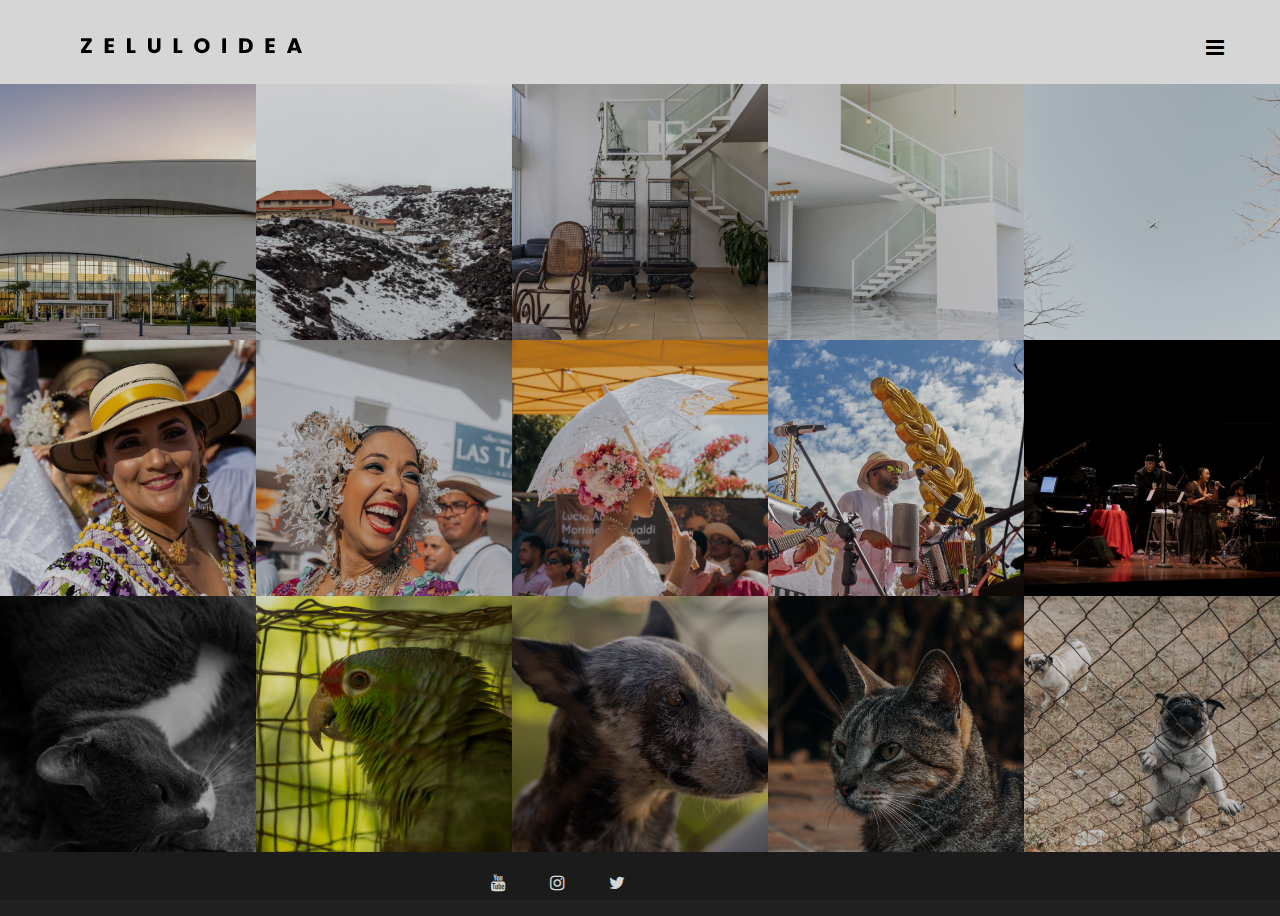
==== index.html @ 571b4eb3 "Add files via upload" ====
<!DOCTYPE html>
<html lang="zxx">
<head>
	<title>Zeluloidea</title>
	<meta charset="UTF-8">
	<meta name="description" content="Photographer html template">
	<meta name="keywords" content="photographer, html">
	<meta name="viewport" content="width=device-width, initial-scale=1.0">
	
	<link href="img/favicon.ico" rel="shortcut icon"/>
	<link href="https://fonts.googleapis.com/css?family=Poppins:300,300i,400,400i,500,500i,600,600i,700,700i&display=swap" rel="stylesheet">
	<link rel="stylesheet" href="css/bootstrap.min.css"/>
	<link rel="stylesheet" href="css/font-awesome.min.css"/>
	<link rel="stylesheet" href="css/magnific-popup.css"/>
	<link rel="stylesheet" href="css/slicknav.min.css"/>
	<link rel="stylesheet" href="css/owl.carousel.min.css"/>

	<link rel="stylesheet" href="css/style.css"/>
</head>
<body>
	<div id="preloder">
		<div class="loader"></div>
	</div>
	<header class="header-section">
		<a href="index.html" class="site-logo"><img src="img/logo.png" alt="logo"></a>
		<div class="header-controls">
			<button class="nav-switch-btn"><i class="fa fa-bars"></i></button>
		</div>
		<ul class="main-menu">
			<li><a href="index.html">INICIO</a></li>
			<li><a href="about.html">SOBRE MI</a></li>
			<li>
				<a href="#">PORTAFOLIO</a>
				<ul class="sub-menu">
					<li><a href="portfolio.html">Portfolio 1</a></li>
				</ul>
		</ul>
	</header>
	<div class="clearfix"></div>
	<div class="hero-section">
		<div class="hero-slider owl-carousel">
			<div class="hero-item portfolio-item set-bg" data-setbg="img/portfolio/1.jpg">
				<a href="portfolio.html" class="hero-link">
					<h2>Panama Convention Center</h2>
				</a>
			</div>
			<div class="hero-item portfolio-item set-bg" data-setbg="img/portfolio/2.jpg">
				<a href="portfolio.html" class="hero-link">
					<h2>Cotopaxi</h2>
				</a>
			</div>
			<div class="hero-item portfolio-item set-bg" data-setbg="img/portfolio/3.jpg">
				<a href="portfolio.html" class="hero-link">
					<h2>PH Blue Park</h2>
				</a>
			</div>
			<div class="hero-item portfolio-item set-bg" data-setbg="img/portfolio/4.jpg">
				<a href="portfolio.html" class="hero-link">
					<h2>PH Blue Park</h2>
				</a>
			</div>
			<div class="hero-item portfolio-item set-bg" data-setbg="img/portfolio/5.jpg">
				<a href="portfolio.html" class="hero-link">
					<h2>Plane</h2>
				</a>
			</div>
			<div class="hero-item portfolio-item set-bg" data-setbg="img/portfolio/6.jpg">
				<a href="portfolio.html" class="hero-link">
					<h2>Albrook</h2>
				</a>
			</div>
			<div class="hero-item portfolio-item set-bg" data-setbg="img/portfolio/7.jpg">
				<a href="portfolio.html" class="hero-link">
					<h2>Bahá'í Temple</h2>
				</a>
			</div>
		</div>
		<div class="hero-slider owl-carousel">
			<div class="hero-item portfolio-item set-bg" data-setbg="img/portfolio/8.jpg">
				<a href="portfolio.html" class="hero-link">
					<h2>Desfile de las Mil Polleras</h2>
				</a>
			</div>
			<div class="hero-item portfolio-item set-bg" data-setbg="img/portfolio/9.jpg">
				<a href="portfolio.html" class="hero-link">
					<h2>Desfile de las Mil Polleras</h2>
				</a>
			</div>
			<div class="hero-item portfolio-item set-bg" data-setbg="img/portfolio/10.jpg">
				<a href="portfolio.html" class="hero-link">
					<h2>Desfile de las Mil Polleras</h2>
				</a></div>
			<div class="hero-item portfolio-item set-bg" data-setbg="img/portfolio/11.jpg">
				<a href="portfolio.html" class="hero-link">
					<h2>Desfile de las Mil Polleras</h2>
				</a>
			</div>
			<div class="hero-item portfolio-item set-bg" data-setbg="img/portfolio/12.jpg">
				<a href="portfolio.html" class="hero-link">
					<h2>Panama Jazz Festival</h2>
				</a>
			</div>
			<div class="hero-item portfolio-item set-bg" data-setbg="img/portfolio/13.jpg">
				<a href="portfolio.html" class="hero-link">
					<h2>Panama Jazz Festival</h2>
				</a>
			</div>
			<div class="hero-item portfolio-item set-bg" data-setbg="img/portfolio/14.jpg">
				<a href="portfolio.html" class="hero-link">
					<h2>Desfile de las Mil Polleras</h2>
				</a>
			</div>
		</div>
		<div class="hero-slider owl-carousel">
			<div class="hero-item portfolio-item set-bg" data-setbg="img/portfolio/15.jpg">
				<a href="portfolio.html" class="hero-link">
					<h2>Cat</h2>
				</a>
			</div>
			<div class="hero-item portfolio-item set-bg" data-setbg="img/portfolio/16.jpg">
				<a href="portfolio.html" class="hero-link">
					<h2>Parrot</h2>
				</a>
			</div>
			<div class="hero-item portfolio-item set-bg" data-setbg="img/portfolio/17.jpg">
				<a href="portfolio.html" class="hero-link">
					<h2>Dog</h2>
				</a>
			</div>
			<div class="hero-item portfolio-item set-bg" data-setbg="img/portfolio/18.jpg">
				<a href="portfolio.html" class="hero-link">
					<h2>Cat</h2>
				</a>
			</div>
			<div class="hero-item portfolio-item set-bg" data-setbg="img/portfolio/19.jpg">
				<a href="portfolio.html" class="hero-link">
					<h2>Dogs</h2>
				</a>
			</div>
			<div class="hero-item portfolio-item set-bg" data-setbg="img/portfolio/20.jpg">
				<a href="portfolio.html" class="hero-link">
					<h2>MERCA Panamá</h2>
				</a>
			</div>
			<div class="hero-item portfolio-item set-bg" data-setbg="img/portfolio/21.jpg">
				<a href="portfolio.html" class="hero-link">
					<h2>Korea Friendship Monument</h2>
				</a>
			</div>
	</div>

	<footer class="footer-section">
		<div class="container-fluid">
			<div class="row">
				<div class="col-md-6 order-1 order-md-2">
					<div class="footer-social-links">
						<a href="https://www.youtube.com/@zeluloidea"><i class="fa fa-youtube"></i></a>
						<a href="https://www.instagram.com/zeluloidea/"><i class="fa fa-instagram"></i></a>
						<a href="https://twitter.com/zeluloidea"><i class="fa fa-twitter"></i></a>
					</div>
				</div>
				</div>
			</div>
		</div>
	</footer>
	<div class="search-model">
		<div class="h-100 d-flex align-items-center justify-content-center">
			<div class="search-close-switch">+</div>
			<form class="search-model-form">
				<input type="text" id="search-input" placeholder="Search here.....">
			</form>
		</div>
	</div>
	<script src="js/jquery-3.2.1.min.js"></script>
	<script src="js/bootstrap.min.js"></script>
	<script src="js/jquery.slicknav.min.js"></script>
	<script src="js/owl.carousel.min.js"></script>
	<script src="js/jquery.magnific-popup.min.js"></script>
	<script src="js/circle-progress.min.js"></script>
	<script src="js/mixitup.min.js"></script>
	<script src="js/instafeed.min.js"></script>
	<script src="js/masonry.pkgd.min.js"></script>
	<script src="js/main.js"></script>

	</body>
</html>
---- css/style.css ----
html,
body {
	height: 100%;
	font-family: "Poppins", sans-serif;
	-webkit-font-smoothing: antialiased;
	font-smoothing: antialiased;
}

h1,
h2,
h3,
h4,
h5,
h6 {
	margin: 0;
	color: #212121;
	font-weight: 500;
}

h1 {
	font-size: 70px;
}

h2 {
	font-size: 36px;
}

h3 {
	font-size: 30px;
}

h4 {
	font-size: 24px;
}

h5 {
	font-size: 18px;
}

h6 {
	font-size: 16px;
}

p {
	font-size: 16px;
	color: #7d7d7d;
	line-height: 1.8;
}

img {
	max-width: 100%;
}

input:focus,
select:focus,
button:focus,
textarea:focus {
	outline: none;
}

a:hover,
a:focus {
	text-decoration: none;
	outline: none;
}

ul,
ol {
	padding: 0;
	margin: 0;
}



.section-title {
	text-align: center;
}

.section-title h2 {
	font-size: 36px;
}

.set-bg {
	background-repeat: no-repeat;
	background-size: cover;
	background-position: top center;
}

.spad {
	padding-top: 105px;
	padding-bottom: 105px;
}

.text-white h1,
.text-white h2,
.text-white h3,
.text-white h4,
.text-white h5,
.text-white h6,
.text-white p,
.text-white span,
.text-white li,
.text-white a {
	color: #fff;
}


.elements-section {
	padding-top: 120px;
}

.element {
	margin-bottom: 100px;
}

.element:last-child {
	margin-bottom: 0;
}

.el-title {
	margin-bottom: 62px;
}

.site-btn {
	display: inline-block;
	border: none;
	font-size: 14px;
	font-weight: 500;
	min-width: 218px;
	padding: 24px 47px;
	border-radius: 0;
	text-transform: uppercase;
	color: #fff;
	line-height: 1.2;
	cursor: pointer;
	text-align: center;
	background: #212121;
}

.site-btn:hover {
	color: #fff;
}

.site-btn.sb-line {
	color: #212121;
	background: transparent;
	padding: 22px 47px;
	border: 2px solid #212121;
}

.site-btn.sb-light-bg {
	background: #f3f3f3;
}


#preloder {
	position: fixed;
	width: 100%;
	height: 100%;
	top: 0;
	left: 0;
	z-index: 999999;
	background: #000;
}

.loader {
	width: 40px;
	height: 40px;
	position: absolute;
	top: 50%;
	left: 50%;
	margin-top: -13px;
	margin-left: -13px;
	border-radius: 60px;
	animation: loader 0.8s linear infinite;
	-webkit-animation: loader 0.8s linear infinite;
}

@keyframes loader {
	0% {
		-webkit-transform: rotate(0deg);
		transform: rotate(0deg);
		border: 4px solid #f44336;
		border-left-color: transparent;
	}
	50% {
		-webkit-transform: rotate(180deg);
		transform: rotate(180deg);
		border: 4px solid #673ab7;
		border-left-color: transparent;
	}
	100% {
		-webkit-transform: rotate(360deg);
		transform: rotate(360deg);
		border: 4px solid #f44336;
		border-left-color: transparent;
	}
}

@-webkit-keyframes loader {
	0% {
		-webkit-transform: rotate(0deg);
		border: 4px solid #f44336;
		border-left-color: transparent;
	}
	50% {
		-webkit-transform: rotate(180deg);
		border: 4px solid #673ab7;
		border-left-color: transparent;
	}
	100% {
		-webkit-transform: rotate(360deg);
		border: 4px solid #f44336;
		border-left-color: transparent;
	}
}


.accordion-area .panel {
	margin-bottom: 18px;
}

.accordion-area .panel-header {
	display: block;
	font-weight: 500;
	position: relative;
	border: 2px solid #212121;
	-webkit-transition: all 0.4s ease-out 0s;
	transition: all 0.4s ease-out 0s;
}

.accordion-area .panel-header.active .panel-link {
	color: #fff;
	background-color: #323232;
}

.accordion-area .panel-header.active .panel-link.collapsed {
	color: #323232;
	background-color: transparent;
}

.accordion-area .panel-link:after {
	content: "+";
	position: absolute;
	font-size: 18px;
	font-weight: 500;
	right: 25px;
	top: 50%;
	color: #000;
	line-height: 16px;
	margin-top: -8px;
	margin-left: -4px;
}

.accordion-area .panel-header.active .panel-link:after {
	content: "-";
	margin-top: -10px;
	color: #fff;
}

.accordion-area .panel-header.active .panel-link.collapsed:after {
	content: "+";
	color: #323232;
}

.accordion-area .panel-link {
	text-align: left;
	background-color: transparent;
	border: none;
	position: relative;
	width: 100%;
	padding: 23px 40px;
	padding-left: 30px;
	font-size: 14px;
	text-transform: uppercase;
	color: #212121;
	font-weight: 500;
	line-height: 1.3;
	cursor: pointer;
}

.accordion-area .panel-body p {
	margin-bottom: 0;
	padding-top: 20px;
}

.accordion-area .panel-body {
	padding: 0 5px;
}


.tab-element .nav-tabs {
	border-bottom: none;
	margin-bottom: 25px;
}

.tab-element .nav-item {
	margin-right: 10px;
	margin-bottom: 10px;
}

.tab-element .nav-tabs .nav-link {
	border: 2px solid #212121;
	text-align: left;
	background-color: transparent;
	border-radius: 0;
	position: relative;
	width: 100%;
	padding: 23px 38px;
	font-size: 14px;
	text-transform: uppercase;
	color: #323232;
	font-weight: 500;
	line-height: 1.3;
	cursor: pointer;
}

.tab-element .nav-tabs .nav-item:last-child {
	margin-right: 0;
}

.tab-element .nav-tabs .nav-link.active {
	background: #212121;
	color: #fff;
}

.tab-element .tab-pane p {
	margin-bottom: 0;
	line-height: 1.9;
}

.circle-progress {
	text-align: center;
	display: block;
	position: relative;
	margin-bottom: 30px;
}

.circle-progress canvas {
	-webkit-transform: rotate(90deg);
	transform: rotate(90deg);
}

.circle-progress .progress-info {
	position: absolute;
	width: 100%;
	top: 50%;
	margin-top: -30px;
}

.circle-progress .progress-info h2 {
	font-size: 36px;
	font-weight: 400;
}

.circle-progress .progress-info p {
	margin-bottom: 0;
	line-height: normal;
}

.milestone {
	margin-bottom: 30px;
}

.milestone h2 {
	font-size: 60px;
	font-weight: 400;
	line-height: 1;
}

.milestone p {
	margin-bottom: 0;
}

.search-model {
	display: none;
	position: fixed;
	width: 100%;
	height: 100%;
	left: 0;
	top: 0;
	background: #000;
	z-index: 99999;
}

.search-model-form {
	padding: 0 15px;
}

.search-model-form input {
	width: 500px;
	font-size: 40px;
	border: none;
	border-bottom: 2px solid #333;
	background: none;
	color: #999;
}

.search-close-switch {
	position: absolute;
	width: 50px;
	height: 50px;
	background: #333;
	color: #fff;
	text-align: center;
	border-radius: 50%;
	padding-top: 6px;
	font-size: 26px;
	top: 30px;
	cursor: pointer;
	-webkit-transform: rotate(45deg);
	transform: rotate(45deg);
	font-weight: 300;
}

/* Image Popup */

.img-popup-warp .mfp-content,
.img-popup-warp.mfp-ready.mfp-removing .mfp-content {
	opacity: 0;
	-webkit-transform: scale(0.8);
	transform: scale(0.8);
	-webkit-transition: all 0.4s;
	transition: all 0.4s;
}

.img-popup-warp.mfp-ready .mfp-content {
	opacity: 1;
	-webkit-transform: scale(1);
	transform: scale(1);
}


.header-section {
	padding-top: 15px;
	padding-bottom: 27px;
	position: relative;
	z-index: 99;
}

.header-section.hs-bd {
	clear: both;
	border-bottom: 1px solid #e8e8e8;
}

.site-logo {
	display: inline-block;
	padding-top: 18px;
	padding-left: 80px;
}

.header-controls {
	float: right;
	padding: 16px 25px 0 50px;
}

.header-controls button {
	background: transparent;
	border: none;
	font-size: 19px;
}

.header-controls button.nav-switch-btn {
	font-size: 21px;
	margin-right: 25px;
}

.slicknav_menu {
	display: none;
}

.main-menu {
	list-style: none;
	float: right;
	display: none;
}

.main-menu li {
	display: inline-block;
	position: relative;
}

.main-menu li.search-mobile {
	display: none;
}

.main-menu li a {
	display: block;
	font-size: 13px;
	color: #121212;
	font-weight: 600;
	text-transform: uppercase;
	padding: 25px 0;
	margin-right: 45px;
}

.main-menu li .sub-menu {
	position: absolute;
	top: 100%;
	left: 0;
	width: 220px;
	background: #fff;
	visibility: hidden;
	opacity: 0;
	margin-top: 50px;
	padding: 10px 0 5px;
	-webkit-box-shadow: 0 15px 50px 1px rgba(0, 0, 0, 0.13);
	box-shadow: 0 15px 50px 1px rgba(0, 0, 0, 0.13);
	-webkit-transition: all 0.4s;
	transition: all 0.4s;
}

.main-menu li .sub-menu li {
	display: block;
}

.main-menu li .sub-menu li a {
	padding: 10px 15px;
	text-transform: none;
}

.main-menu li:hover .sub-menu {
	visibility: visible;
	opacity: 1;
	margin-top: 0;
}

.search-mobile button {
	background: transparent;
	border: none;
	color: #fff;
	padding: 15px;
}


.hero-section {
	clear: both;
	position: relative;
}

.hero-item {
	height: 278px;
	position: relative;
}

.hero-item:hover .hero-link {
	opacity: 1;
}

.hero-item:hover .hero-link h2 {
	top: 0;
}

.hero-link {
	position: absolute;
	width: 100%;
	height: 100%;
	top: 0;
	left: 0;
	background: #060606;
	display: -webkit-box;
	display: -ms-flexbox;
	display: flex;
	-webkit-box-align: center;
	-ms-flex-align: center;
	align-items: center;
	-webkit-box-pack: center;
	-ms-flex-pack: center;
	justify-content: center;
	padding: 0 30px;
	overflow: hidden;
	opacity: 0;
	-webkit-transition: all 0.3s;
	transition: all 0.3s;
}

.hero-link h2 {
	color: #fff;
	line-height: 1.5;
	position: relative;
	top: 50px;
	-webkit-transition: all 0.5s;
	transition: all 0.5s;
}

.hero-social-links {
	position: absolute;
	width: 110px;
	bottom: 0;
	right: 0;
	z-index: 9;
	background: #fff;
	text-align: center;
	padding: 40px 0;
}

.hero-social-links a {
	display: block;
	padding: 16px 0;
	font-size: 16px;
	color: #121212;
}


.intro-section {
	padding: 120px 15px 90px;
}

.intro-warp {
	max-width: 1780px;
	width: 100%;
	margin: 0 auto;
}

.intro-text h2 {
	font-size: 48px;
	margin-bottom: 25px;
}

.intro-text p {
	margin-bottom: 45px;
}

.sp-link {
	display: inline-block;
	font-weight: 500;
	font-size: 16px;
	color: #212121;
	border-bottom: 3px solid #212121;
	padding-right: 15px;
}

.sp-link:hover {
	color: #212121;
}

.skill-warp {
	padding-left: 83px;
	padding-top: 80px;
}

.single-progress-item {
	margin-bottom: 30px;
	position: relative;
}

.single-progress-item:last-child {
	margin-bottom: 0;
}

.single-progress-item p {
	padding-top: 28px;
}

.progress-bar-style {
	display: block;
	height: 6px;
	position: relative;
	width: 100%;
}

.progress-bar-style .bar-inner {
	position: absolute;
	height: 100%;
	left: 0;
	top: 0;
	background: #212121;
}

.progress-bar-style .bar-inner span {
	position: absolute;
	width: 54px;
	height: 40px;
	right: 0;
	top: 22px;
	padding-top: 8px;
	color: #fff;
	font-weight: 400;
	text-align: center;
	background: #212121;
}


.footer-section {
	background: #212121;
	padding: 19px 40px;
}

.copyright {
	color: #fff;
	font-size: 11px;
	font-weight: 500;
	padding: 4px 0;
}

.footer-social-links {
	text-align: right;
}

.footer-social-links a {
	display: inline-block;
	color: #fff;
	font-size: 17px;
	margin-left: 40px;
}

.about-bg {
	height: 100%;
}

.about-text {
	padding: 100px 57px;
}

.about-text h2 {
	font-size: 48px;
	margin-bottom: 30px;
}

.about-text h4 {
	margin-bottom: 20px;
}

.about-text p {
	margin-bottom: 45px;
}

.about-text .site-btn {
	margin-top: 20px;
}

.skill-section {
	padding-top: 60px;
	padding-bottom: 35px;
}

.services-section {
	padding: 117px 0;
}

.services-section .site-btn {
	min-width: 244px;
}

.services-section .services-item {
	padding-right: 20px;
	max-width: 440px;
}

.services-item {
	margin: 0 auto 70px;
}

.services-item img {
	margin-bottom: 30px;
}

.services-item h4 {
	margin-bottom: 20px;
}

.services-item p {
	margin-bottom: 0;
}

.instagram-section {
	border-top: 1px solid #e8e8e8;
	padding-top: 25px;
}

.instagram-section h6 {
	font-size: 14px;
	padding-left: 80px;
	padding-bottom: 25px;
}

.portfolio-section {
	padding-top: 120px;
}

.portfolio-filter {
	list-style: none;
	margin-bottom: 46px;
	padding: 0 15px;
}

.portfolio-filter li {
	display: inline-block;
	font-size: 14px;
	color: #212121;
	font-weight: 500;
	margin-right: 46px;
	text-transform: uppercase;
	cursor: pointer;
}

.portfolio-filter li:last-child {
	margin-right: 0;
}

.portfolio-item {
	min-height: 100%;
	display: block;
}

.portfolio-item.next-btn {
	background: #060606;
	display: -webkit-box;
	display: -ms-flexbox;
	display: flex;
	-webkit-box-pack: center;
	-ms-flex-pack: center;
	justify-content: center;
	-webkit-box-align: center;
	-ms-flex-align: center;
	align-items: center;
	cursor: pointer;
}

.portfolio-item.next-btn h2 {
	color: #fff;
	font-size: 41px;
}


.portfolio-2-section {
	padding-top: 120px;
	padding-bottom: 100px;
}

.portfolio-2-section .site-btn {
	margin-top: 80px;
}

.pf-2 {
	padding-left: 83px;
}

.portfolio-warp {
	padding: 0 19px;
}

.portfolio-box {
	margin-bottom: 35px;
	padding: 0 64px;
}

.portfolio-box h6 {
	padding-top: 30px;
}

.portfolio-box p {
	margin-bottom: 0;
}


.portfolio-3-section {
	padding-top: 120px;
	padding-bottom: 100px;
	overflow: hidden;
}

.portfolio-grid {
	max-width: 1756px;
	margin: 0 auto;
}

.portfolio-grid:after {
	content: "";
	display: block;
	clear: both;
}

.grid-sizer,
.grid-item {
	width: 25%;
}

.grid-item {
	float: left;
}

.grid-width-1 {
	width: 50%;
}

.grid-width-2 {
	width: 75%;
}

.grid-portfolio {
	padding: 0 15px;
	margin-bottom: 35px;
}

.grid-portfolio img {
	min-width: 100%;
}

.grid-portfolio h6 {
	padding-top: 30px;
}

.grid-portfolio p {
	margin-bottom: 0;
}

.load-more-warp {
	max-width: 1756px;
	padding-top: 70px;
	margin: 0 auto;
}


.blog-section {
	padding: 120px 0;
}

.blog-warp {
	max-width: 1386px;
	margin: 0 auto;
	padding-left: 15px;
	padding-right: 15px;
}

.blog-post {
	text-align: center;
	padding: 0 20px;
	margin-bottom: 120px;
}

.blog-post img {
	padding: 0 15px;
	margin-bottom: 50px;
}

.blog-post .blog-date {
	display: inline-block;
	font-size: 12px;
	line-height: 1.1;
	color: #fff;
	padding: 9px 17px;
	margin-bottom: 20px;
	background: #212121;
}

.blog-post h3 {
	margin-bottom: 10px;
}

.blog-post .blog-cata {
	margin-bottom: 30px;
}

.blog-post .blog-cata span {
	display: inline-block;
	font-size: 14px;
	color: #bcbcbc;
	font-weight: 500;
	padding-right: 13px;
	margin-right: 11px;
	position: relative;
}

.blog-post .blog-cata span:after {
	position: absolute;
	content: "|";
	right: 0;
	top: 0;
	font-size: 14px;
	color: #bcbcbc;
	font-weight: 500;
	margin-bottom: 10px;
}

.blog-post .blog-cata span:last-child {
	margin-right: 0;
	padding-right: 0;
}

.blog-post .blog-cata span:last-child:after {
	display: none;
}

.blog-post p {
	margin-bottom: 35px;
	padding: 0 11px;
}

.site-pagination {
	text-align: center;
}

.site-pagination a {
	display: inline-block;
	height: 42px;
	font-size: 14px;
	font-weight: 500;
	color: #888888;
	padding: 11px 5px;
}

.site-pagination a.current {
	color: #fff;
	background: #212121;
	padding: 11px 13px;
}

.map {
	height: 663px;
	position: relative;
}

.map iframe {
	position: absolute;
	width: 100%;
	height: 100%;
}

.contact-section {
	padding: 120px 0;
}

.contact-text h3 {
	margin-bottom: 30px;
}

.contact-text p {
	margin-bottom: 45px;
}

.contact-text ul {
	list-style: none;
}

.contact-text ul li {
	font-size: 14px;
	font-weight: 500;
	color: #212121;
	line-height: 1.9;
}

.contact-form {
	padding-top: 20px;
}

.contact-form input,
.contact-form textarea {
	width: 100%;
	font-size: 14px;
	font-weight: 500;
	color: #7d7d7d;
	border: none;
	border-bottom: 1px solid #b2b2b2;
	padding-bottom: 14px;
	margin-bottom: 20px;
	background: transparent;
}

.contact-form textarea {
	height: 165px;
	min-height: 165px;
	margin-bottom: 38px;
}

.text-msg::-webkit-input-placeholder {
	padding-top: 130px;
}

.text-msg::-moz-input-placeholder {
	padding-top: 130px;
}

.text-msg:-moz-input-placeholder {
	padding-top: 130px;
}

.text-msg:-ms-input-placeholder {
	padding-top: 130px;
}


@media (min-width: 1200px) {
	.container {
		max-width: 1176px;
	}
}

@media (max-width: 1270px) {
	.site-logo {
		padding-left: 30px;
	}
}

/* Medium screen : 992px. */

@media only screen and (min-width: 992px) and (max-width: 1199px) {
	.site-logo {
		padding-left: 15px;
	}
	.main-menu li a {
		margin-right: 15px;
	}
	.header-controls {
		padding: 16px 15px 0 20px;
	}
	.skill-warp {
		padding-left: 40px;
	}
	.portfolio-box {
		padding: 0 15px;
	}
	.pf-2 {
		padding-left: 35px;
	}
	.blog-post {
		padding: 0;
	}
	.blog-post img {
		padding: 0;
	}
}


@media only screen and (min-width: 768px) and (max-width: 991px) {
	.header-section {
		text-align: center;
		padding-bottom: 0;
	}
	.site-logo {
		padding-left: 15px;
	}
	.main-menu {
		float: none;
	}
	.main-menu li a {
		padding-top: 5px;
	}
	.main-menu li:last-child a {
		margin-right: 0;
	}
	.main-menu li .sub-menu {
		text-align: left;
	}
	.header-controls {
		float: none;
		padding: 20px 15px;
	}
	.skill-warp {
		padding-left: 0px;
	}
	.about-bg {
		height: 800px;
	}
	.portfolio-box {
		padding: 0 15px;
	}
	.pf-2 {
		padding-left: 35px;
	}
	.blog-post {
		padding: 0;
	}
	.blog-post img,
	.blog-post p {
		padding: 0;
	}
	.contact-text {
		margin-bottom: 50px;
	}
}



@media only screen and (max-width: 767px) {
	.header-section {
		text-align: center;
		padding-bottom: 0;
	}
	.site-logo {
		padding-left: 15px;
		margin-bottom: 20px;
	}
	.header-controls {
		display: none;
	}
	.main-menu {
		display: none !important;
	}
	.slicknav_menu {
		display: block;
		background: transparent;
	}
	.slicknav_btn {
		margin: 0 auto 20px;
		background: #081624;
		float: none;
		display: inline-block;
	}
	.slicknav_nav {
		background: #081624;
		text-align: left;
		padding: 8px 5px;
		margin-bottom: 15px;
	}
	.slicknav_nav a:hover,
	.slicknav_nav .slicknav_row:hover {
		background: #25394c;
		color: #fff;
	}
	.skill-warp {
		padding-left: 0px;
	}
	.about-bg {
		height: 600px;
	}
	.about-text {
		padding: 100px 20px;
	}
	.portfolio-box {
		padding: 0 15px;
	}
	.pf-2 {
		padding-left: 35px;
	}
	.grid-sizer,
	.grid-item {
		width: 50%;
	}
	.grid-width-1 {
		width: 50%;
	}
	.grid-width-2 {
		width: 100%;
	}
	.blog-post {
		padding: 0;
	}
	.blog-post img,
	.blog-post p {
		padding: 0;
	}
	.contact-text {
		margin-bottom: 50px;
	}
	.footer-social-links {
		text-align: center;
		padding-top: 20px;
	}
	.footer-social-links a:first-child {
		margin-left: 0;
	}
	.copyright {
		padding-top: 15px;
		text-align: center;
	}
	.search-model-form input {
		width: 100%;
	}
}



@media only screen and (max-width: 479px) {
	.about-bg {
		height: 400px;
	}
	.services-section .services-item {
		padding-right: 0px;
	}
	.portfolio-box {
		padding: 0;
	}
	.pf-2 {
		padding-left: 15px;
	}
	.portfolio-item.next-btn h2 {
		font-size: 24px;
	}
	.grid-sizer,
	.grid-item,
	.grid-width-2 {
		width: 100%;
	}
	.hero-social-links {
		position: relative;
		width: 100%;
		bottom: 0;
		right: 0;
		z-index: 9;
		background: #fff;
		text-align: center;
		padding: 30px 0;
		border-bottom: 1px solid #e8e8e8;
	}
	.hero-social-links a {
		display: inline-block;
		padding: 5px 10px;
	}
	.map {
		height: 400px;
	}
}
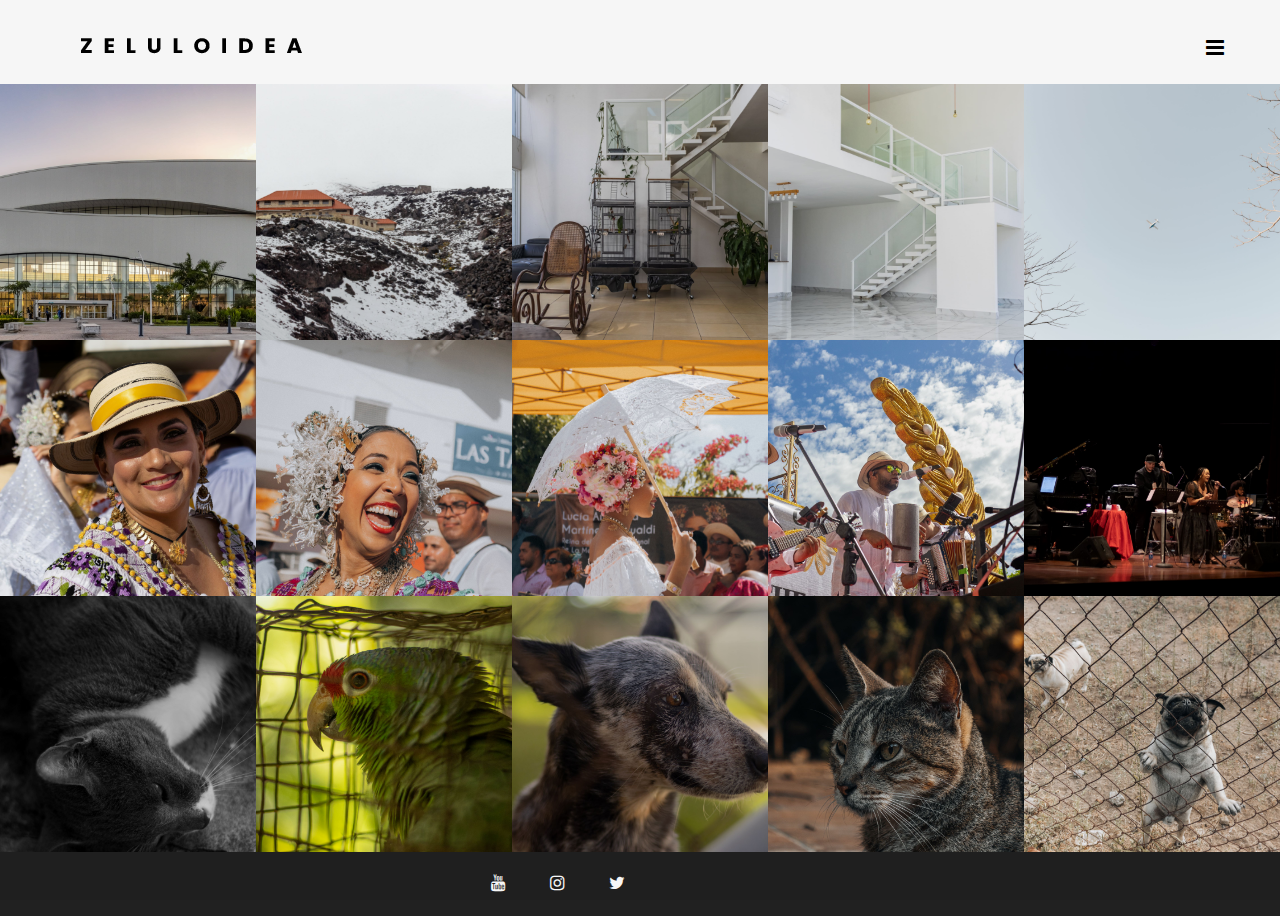
==== commit 6c382996: "Update index.html" ====
--- a/index.html
+++ b/index.html
@@ -3,7 +3,7 @@
 <head>
 	<title>Zeluloidea</title>
 	<meta charset="UTF-8">
-	<meta name="description" content="Photographer html template">
+	<meta name="description" content="Fotografía">
 	<meta name="keywords" content="photographer, html">
 	<meta name="viewport" content="width=device-width, initial-scale=1.0">
 	
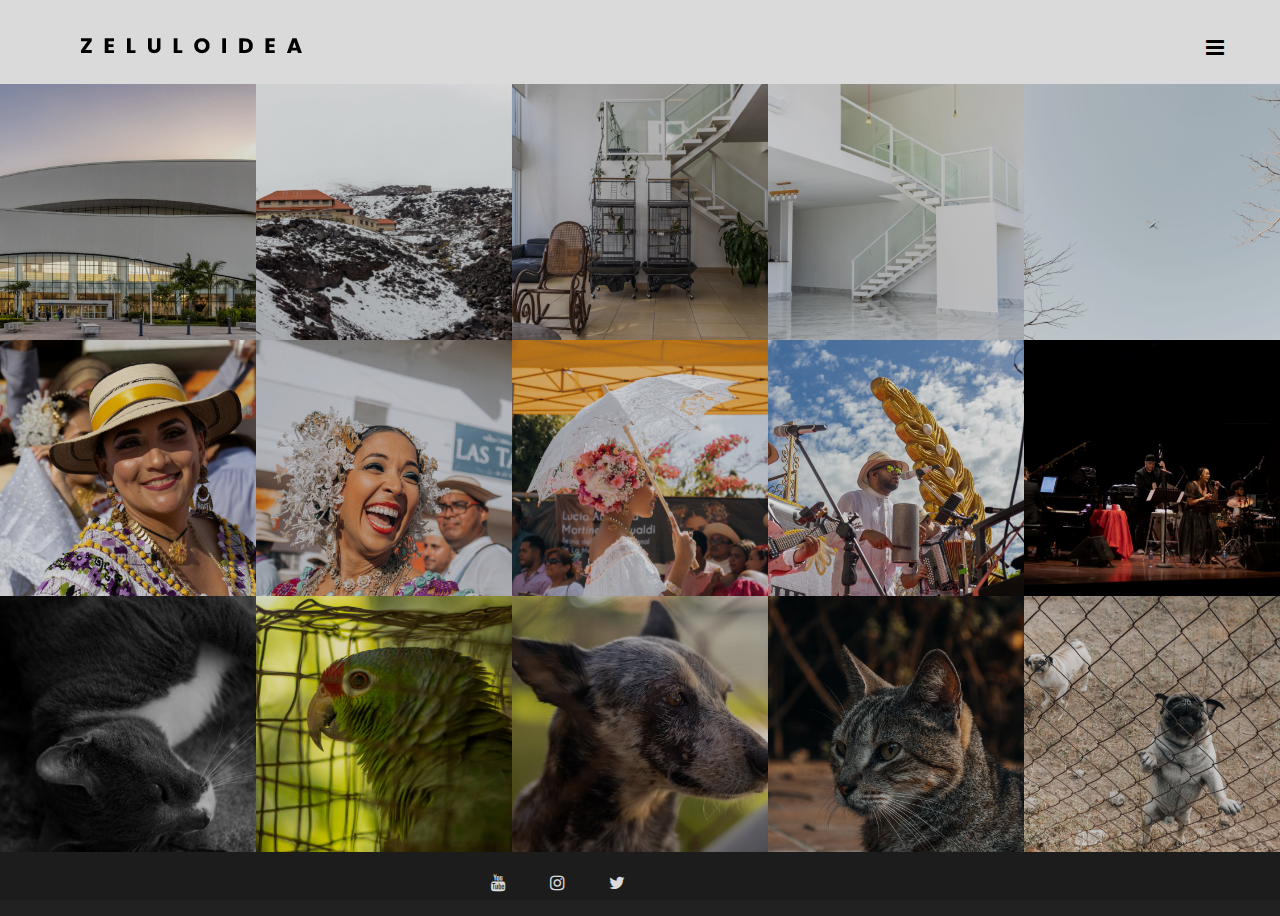
==== commit 5be64c74: "Update index.html" ====
--- a/index.html
+++ b/index.html
@@ -4,7 +4,7 @@
 	<title>Zeluloidea</title>
 	<meta charset="UTF-8">
 	<meta name="description" content="Fotografía">
-	<meta name="keywords" content="photographer, html">
+	<meta name="keywords" content="photographer">
 	<meta name="viewport" content="width=device-width, initial-scale=1.0">
 	
 	<link href="img/favicon.ico" rel="shortcut icon"/>
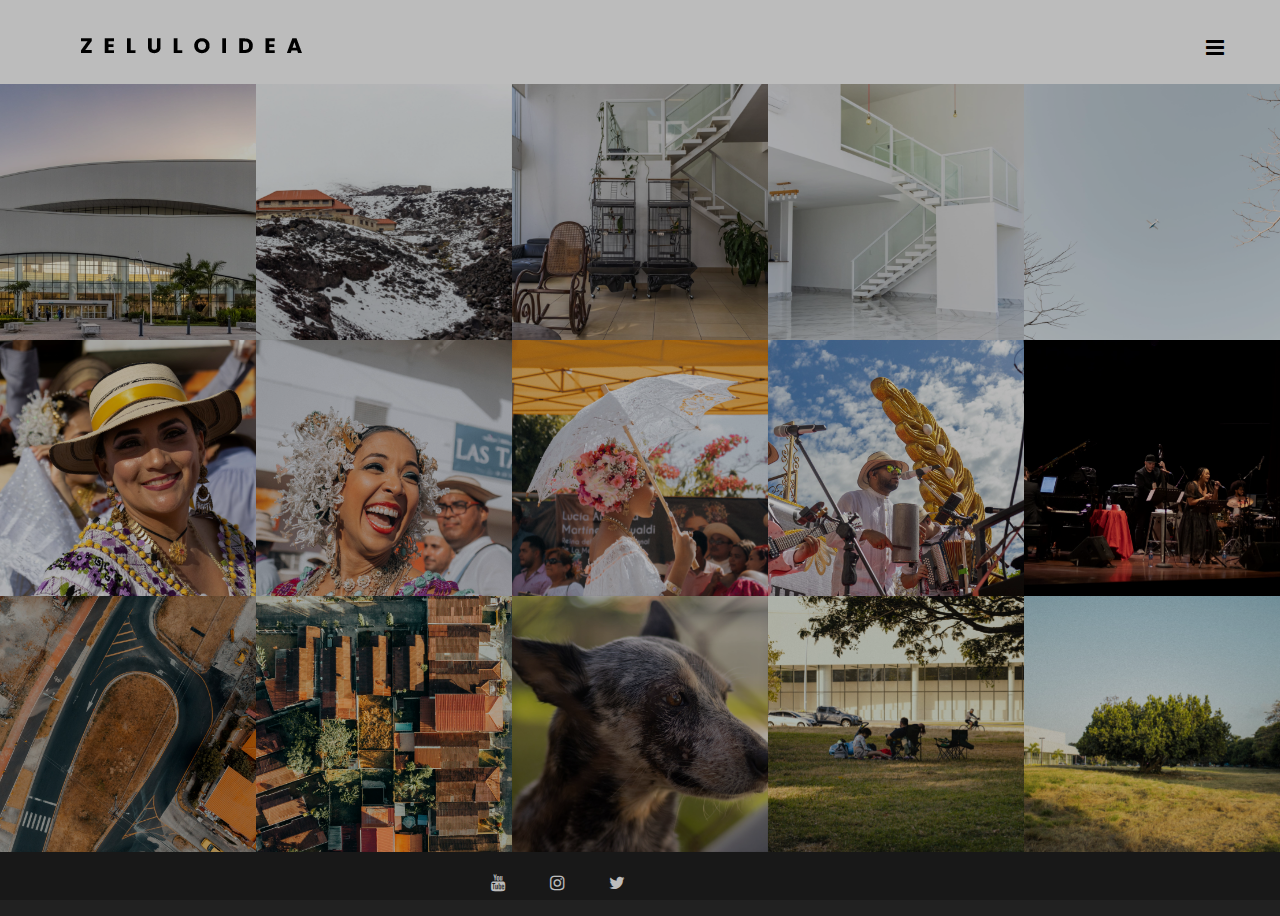
==== commit 795faae6: "Add files via upload" ====
--- a/index.html
+++ b/index.html
@@ -3,8 +3,8 @@
 <head>
 	<title>Zeluloidea</title>
 	<meta charset="UTF-8">
-	<meta name="description" content="Fotografía">
-	<meta name="keywords" content="photographer">
+	<meta name="description" content="Photographer html template">
+	<meta name="keywords" content="photographer, html">
 	<meta name="viewport" content="width=device-width, initial-scale=1.0">
 	
 	<link href="img/favicon.ico" rel="shortcut icon"/>
@@ -102,7 +102,7 @@
 			</div>
 			<div class="hero-item portfolio-item set-bg" data-setbg="img/portfolio/13.jpg">
 				<a href="portfolio.html" class="hero-link">
-					<h2>Panama Jazz Festival</h2>
+					<h2>Road</h2>
 				</a>
 			</div>
 			<div class="hero-item portfolio-item set-bg" data-setbg="img/portfolio/14.jpg">
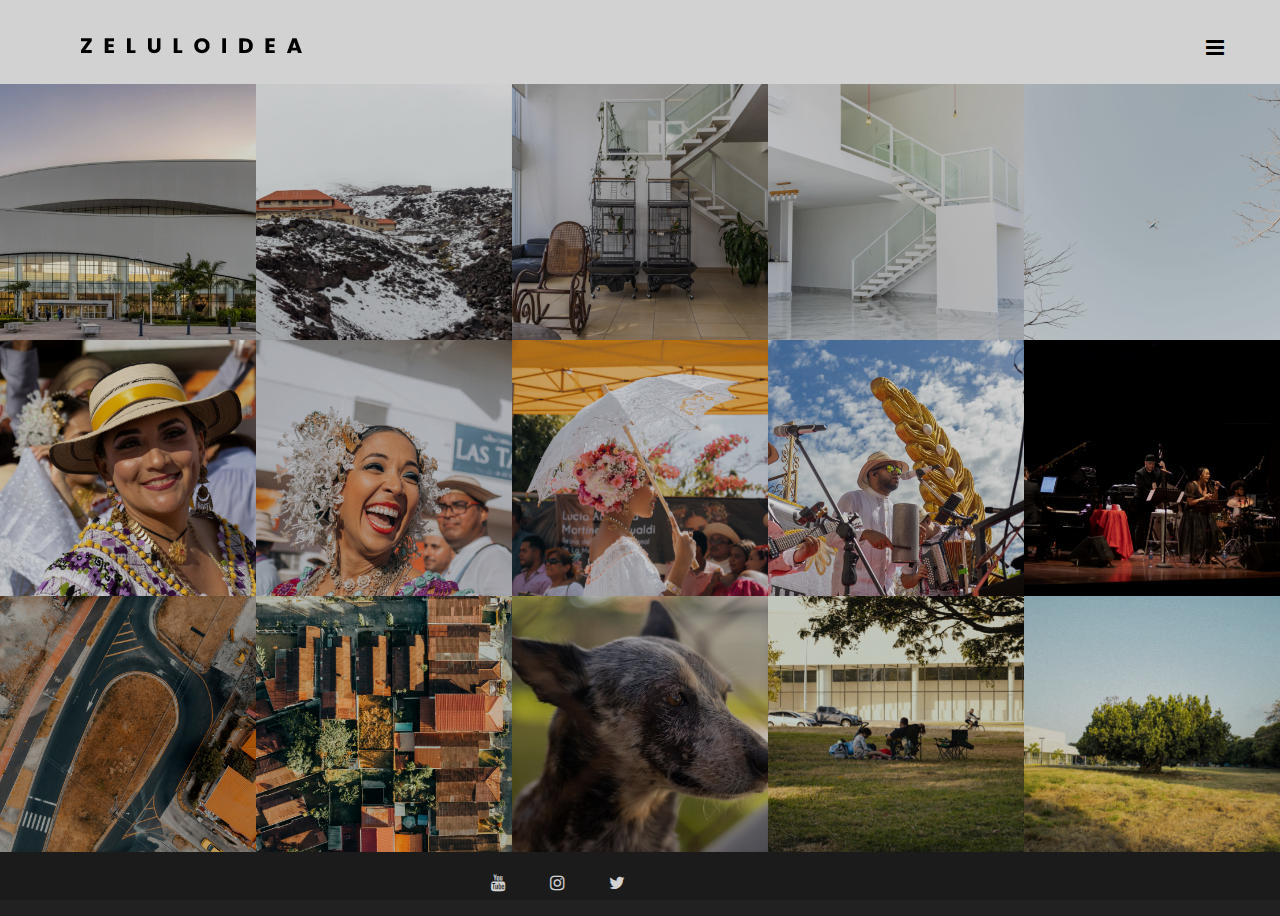
==== commit 8bdce6fc: "Add files via upload" ====
--- a/index.html
+++ b/index.html
@@ -114,27 +114,27 @@
 		<div class="hero-slider owl-carousel">
 			<div class="hero-item portfolio-item set-bg" data-setbg="img/portfolio/15.jpg">
 				<a href="portfolio.html" class="hero-link">
-					<h2>Cat</h2>
+					<h2>Road</h2>
 				</a>
 			</div>
 			<div class="hero-item portfolio-item set-bg" data-setbg="img/portfolio/16.jpg">
 				<a href="portfolio.html" class="hero-link">
-					<h2>Parrot</h2>
+					<h2>Grids</h2>
 				</a>
 			</div>
 			<div class="hero-item portfolio-item set-bg" data-setbg="img/portfolio/17.jpg">
 				<a href="portfolio.html" class="hero-link">
-					<h2>Dog</h2>
+					<h2>Villa Zaita</h2>
 				</a>
 			</div>
 			<div class="hero-item portfolio-item set-bg" data-setbg="img/portfolio/18.jpg">
 				<a href="portfolio.html" class="hero-link">
-					<h2>Cat</h2>
+					<h2>People</h2>
 				</a>
 			</div>
 			<div class="hero-item portfolio-item set-bg" data-setbg="img/portfolio/19.jpg">
 				<a href="portfolio.html" class="hero-link">
-					<h2>Dogs</h2>
+					<h2>Tree</h2>
 				</a>
 			</div>
 			<div class="hero-item portfolio-item set-bg" data-setbg="img/portfolio/20.jpg">
